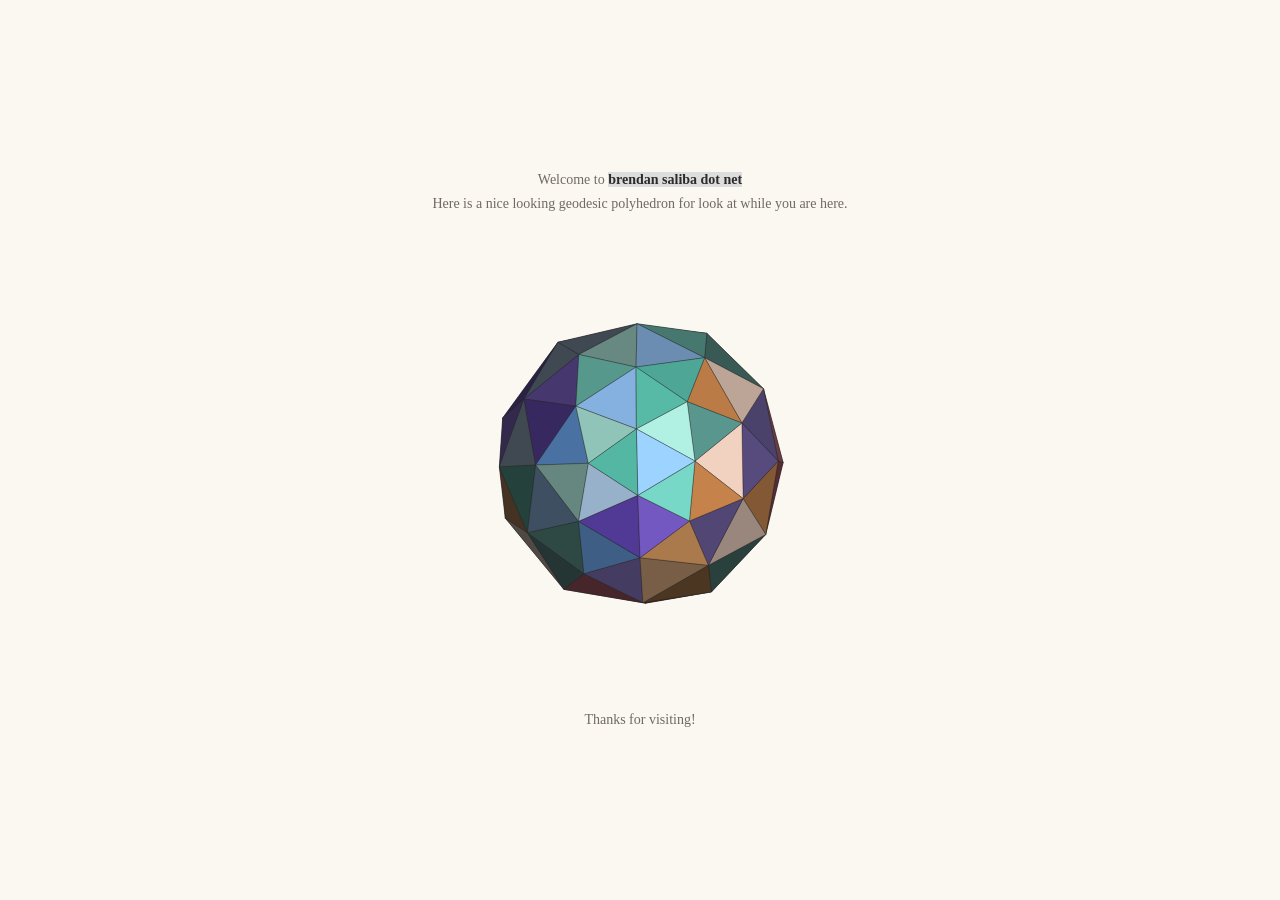
==== index.html @ 3f3d6ea1 "first commit" ====
<!doctype html>
<html lang="en">
  <head>
    <meta charset="utf-8" />
    <meta name="viewport" content="width=device-width, initial-scale=1" />
    <title>brendan saliba dot net</title>
    <link rel="stylesheet" href="styles.css" />
  </head>
  <body>
    <main class="page">
      <section class="card">
        <p class="eyebrow">Welcome to <span>brendan saliba dot net</span></p>
        <p class="subtitle">
          Here is a nice looking geodesic polyhedron for look at while you are
          here.
        </p>
        <div class="orb-wrap" aria-hidden="true">
          <canvas class="orb-canvas" width="1000" height="1000"></canvas>
        </div>
        <p class="footer">Thanks for visiting!</p>
      </section>
    </main>
    <script src="main.js"></script>
  </body>
</html>
---- styles.css ----
:root {
  color-scheme: light;
  --bg: #fbf7f1;
  --fg: #2b2b2b;
  --muted: #6f6a63;
}

* {
  box-sizing: border-box;
}

html,
body {
  height: 100%;
  margin: 0;
}

body {
  background: var(--bg);
  color: var(--fg);
  font-family: "Times New Roman", "Times", serif;
}

.page {
  min-height: 100%;
  display: grid;
  place-items: center;
  padding: 10vh 6vw;
  text-align: center;
}

.card {
  display: grid;
  gap: 8px;
  align-items: center;
  justify-items: center;
}

.eyebrow {
  margin: 0;
  font-size: 14px;
  color: var(--muted);
}

.eyebrow span {
  font-weight: 700;
  color: var(--fg);
  background-color: rgb(221, 221, 221);
}

.subtitle {
  margin: 0;
  font-size: 14px;
  color: var(--muted);
}

.orb-wrap {
  margin: 4px 0 0;
}

.orb-canvas {
  width: min(480px, 70vw);
  height: min(480px, 70vw);
  display: block;
}

.footer {
  margin: 0;
  font-size: 14px;
  color: var(--muted);
}
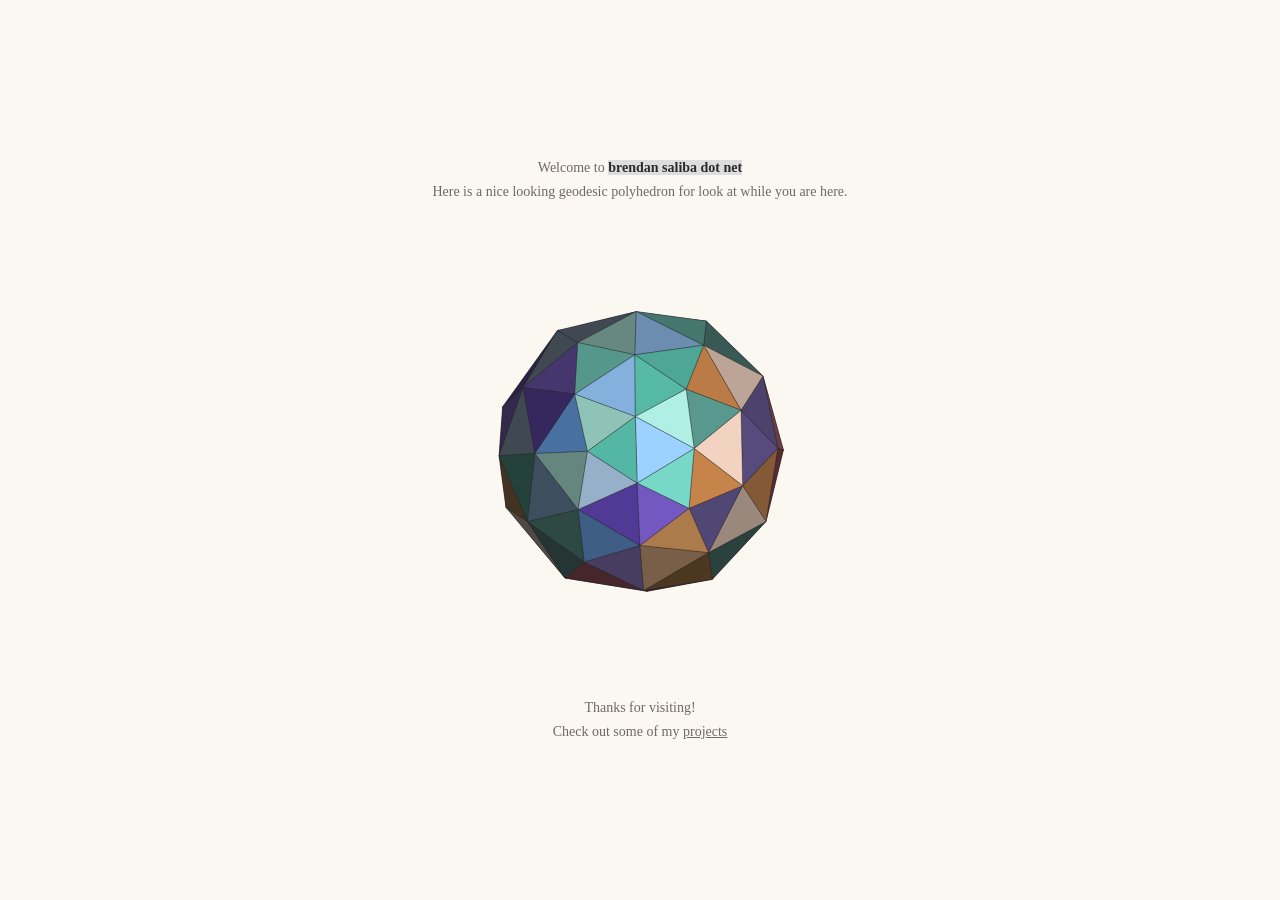
==== commit 2450dd59: "projects page" ====
--- a/index.html
+++ b/index.html
@@ -18,6 +18,9 @@
           <canvas class="orb-canvas" width="1000" height="1000"></canvas>
         </div>
         <p class="footer">Thanks for visiting!</p>
+        <p class="footer">
+          Check out some of my <a href="projects.html">projects</a>
+        </p>
       </section>
     </main>
     <script src="main.js"></script>
--- a/styles.css
+++ b/styles.css
@@ -19,6 +19,10 @@
   background: var(--bg);
   color: var(--fg);
   font-family: "Times New Roman", "Times", serif;
+}
+
+.footer a {
+  color: inherit;
 }
 
 .page {
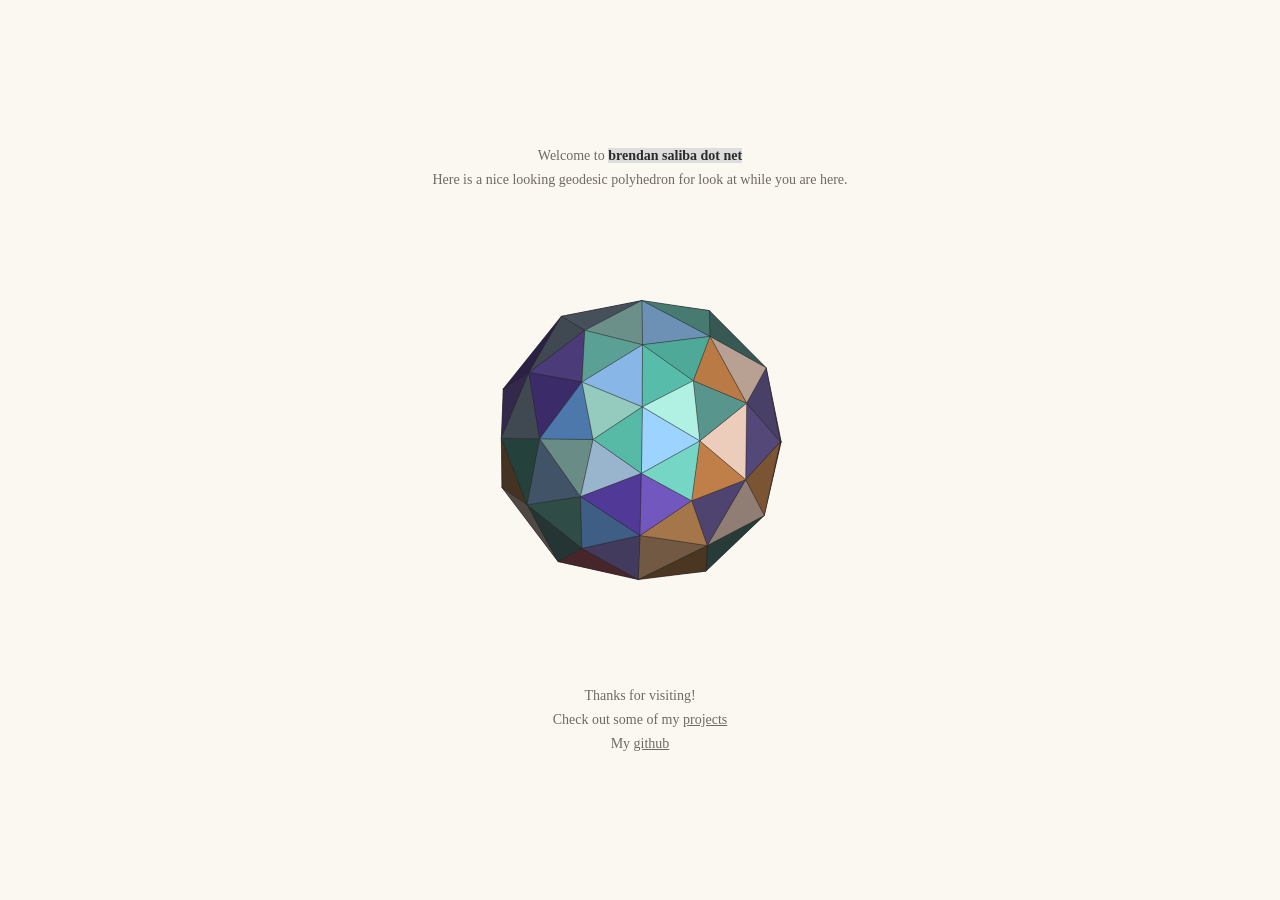
==== commit a6cf9a5f: "added github line" ====
--- a/index.html
+++ b/index.html
@@ -21,6 +21,9 @@
         <p class="footer">
           Check out some of my <a href="projects.html">projects</a>
         </p>
+        <p class="footer">
+          My <a href="https://github.com/brendansaliba">github</a>
+        </p>
       </section>
     </main>
     <script src="main.js"></script>
--- a/styles.css
+++ b/styles.css
@@ -73,3 +73,26 @@
   font-size: 14px;
   color: var(--muted);
 }
+
+.projects-page {
+  min-height: 100%;
+  padding: 10vh 6vw;
+}
+
+.projects-list {
+  width: min(260px, 100%);
+  display: grid;
+  gap: 10px;
+}
+
+.projects-list h1 {
+  margin: 0 0 4px;
+  font-size: 14px;
+  font-weight: 400;
+}
+
+.projects-list a {
+  width: fit-content;
+  color: inherit;
+  font-size: 14px;
+}
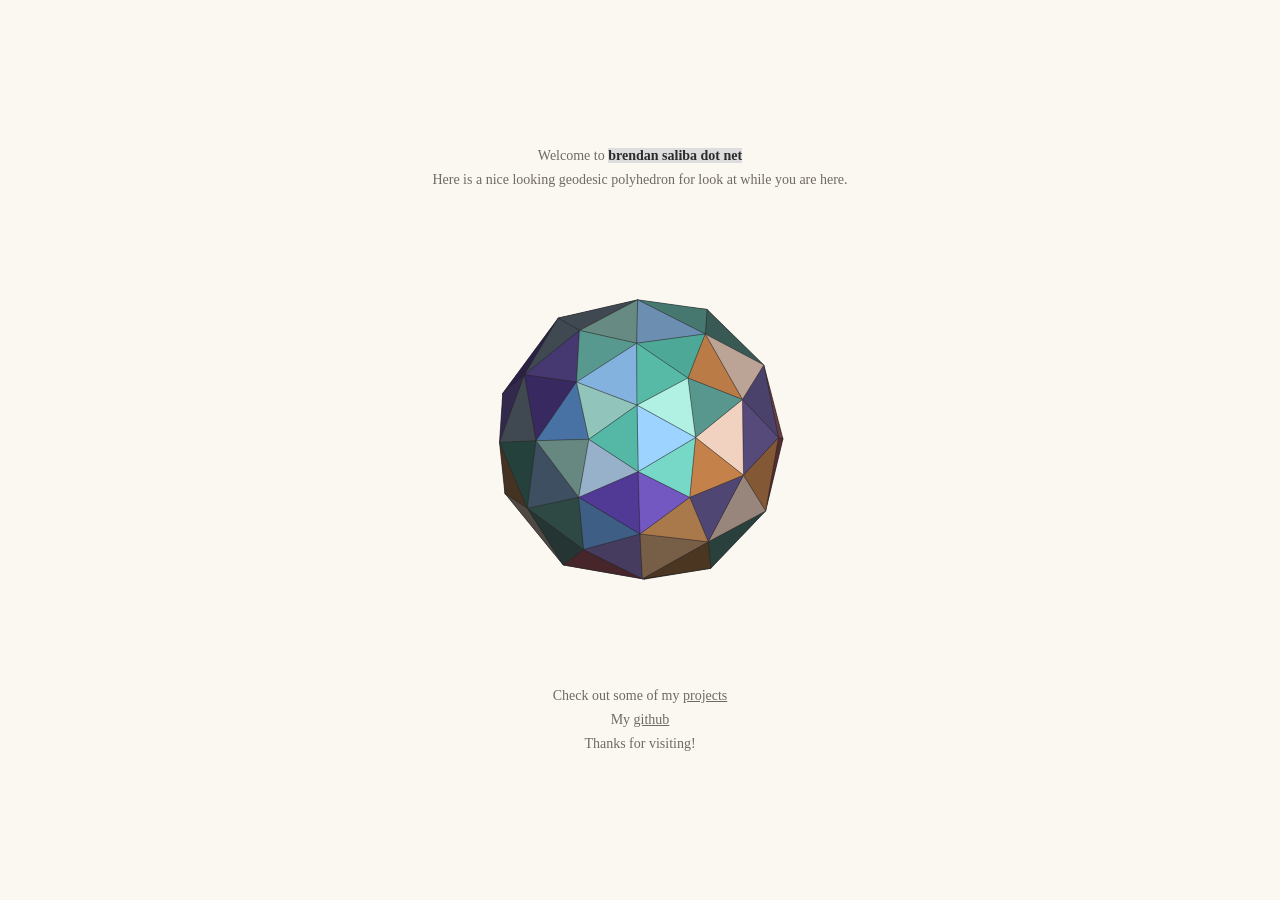
==== commit 5ae0343f: "changed index.html" ====
--- a/index.html
+++ b/index.html
@@ -17,13 +17,13 @@
         <div class="orb-wrap" aria-hidden="true">
           <canvas class="orb-canvas" width="1000" height="1000"></canvas>
         </div>
-        <p class="footer">Thanks for visiting!</p>
         <p class="footer">
           Check out some of my <a href="projects.html">projects</a>
         </p>
         <p class="footer">
           My <a href="https://github.com/brendansaliba">github</a>
         </p>
+        <p class="footer">Thanks for visiting!</p>
       </section>
     </main>
     <script src="main.js"></script>
